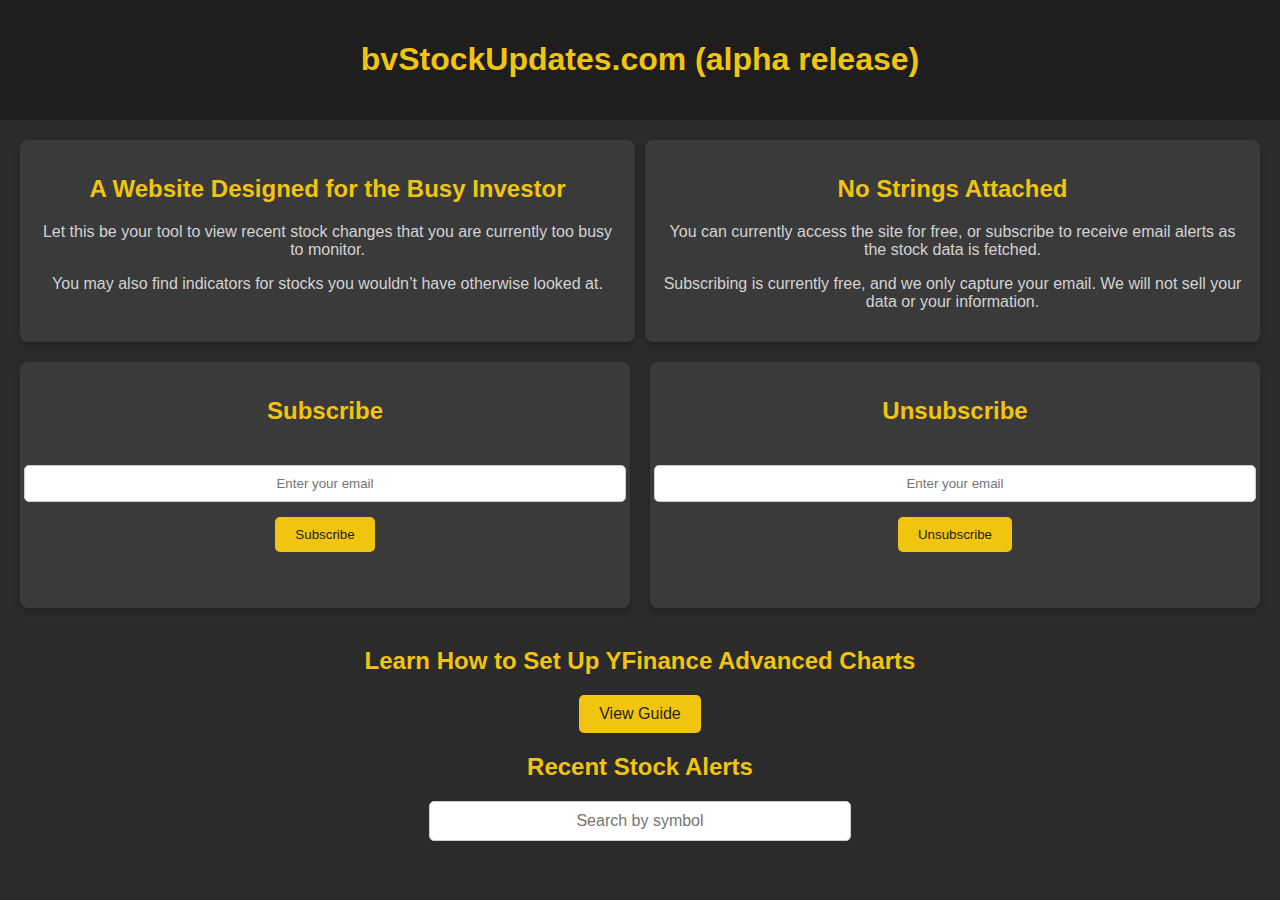
==== index.html @ 1c63c9ad "Initial commit: Backing up bvStockUpdates project" ====
<!DOCTYPE html>
<html lang="en">
<head>
  <meta charset="UTF-8">
  <meta name="viewport" content="width=device-width, initial-scale=1.0">
  <title>bvStockUpdates.com</title>
  <link rel="stylesheet" href="static/style.css">
</head>
<body>
  <header>
    <h1>bvStockUpdates.com (alpha release)</h1>
  </header>

  <main>
    <!-- Divided Section -->
    <section id="intro">
      <div id="left-section">
        <h2>A Website Designed for the Busy Investor</h2>
        <p>Let this be your tool to view recent stock changes that you are currently too busy to monitor.</p>
        <p>You may also find indicators for stocks you wouldn’t have otherwise looked at.</p>
      </div>
      <div id="right-section">
        <h2>No Strings Attached</h2>
        <p>You can currently access the site for free, or subscribe to receive email alerts as the stock data is fetched.</p>
        <p>Subscribing is currently free, and we only capture your email. We will not sell your data or your information.</p>
      </div>
    </section>

    <!-- Subscription and Unsubscription Section -->
    <section id="subscription">
      <div id="subscribe-section">
        <h2>Subscribe</h2>
        <form id="subscribe-form">
          <input type="email" id="email" placeholder="Enter your email" required>
          <button type="submit">Subscribe</button>
        </form>
        <p id="message"></p>
      </div>
      <div id="unsubscribe-section">
        <h2>Unsubscribe</h2>
        <form id="unsubscribe-form">
          <input type="email" id="unsubscribe-email" placeholder="Enter your email" required>
          <button type="submit">Unsubscribe</button>
        </form>
        <p id="unsubscribe-message"></p>
      </div>
    </section>

    <section id="yfinance-button">
      <h2>Learn How to Set Up YFinance Advanced Charts</h2>
      <button onclick="location.href='/yfinance-guide'" style="padding: 10px 20px; font-size: 1rem;">
        View Guide
      </button>
    </section>

    <!-- Stock Alerts Section -->
    <section id="stock-alerts-section">
      <h2>Recent Stock Alerts</h2>
      <input type="text" id="search-bar" placeholder="Search by symbol" />
      <div id="stock-alerts"></div>
    </section>
  </main>

  <script src="static/script.js"></script>
</body>
</html>
---- static/style.css ----
/* General Styles */
body {
  font-family: Arial, sans-serif; /* Use a clean, sans-serif font for readability */
  margin: 0; /* Remove default margin */
  padding: 0; /* Remove default padding */
  background-color: #2b2b2b; /* Dark grey background for a sleek appearance */
  color: #f1f1f1; /* Light grey text for contrast */
}

header {
  background-color: #1e1e1e; /* Darker grey to distinguish the header */
  color: #f1f1f1; /* Light grey text for consistency */
  padding: 20px; /* Add padding for spacing */
  text-align: center; /* Center-align header content */
}

header h1 {
  color: #f1c40f; /* Yellow for header text to stand out */
}

main {
  padding: 20px; /* Add padding around main content */
}

h1, h2, h3 {
  color: #f1c40f; /* Yellow for headings for a consistent theme */
  text-align: center; /* Center-align headings */
}

p {
  color: #d3d3d3; /* Light grey for body text for subtlety */
}

/* Divided Section */
#intro {
  display: flex; /* Use flexbox for layout */
  justify-content: space-between; /* Space out left and right sections evenly */
  gap: 10px; /* Add space between left and right sections */
  margin-bottom: 20px; /* Add space below the section */
}

#left-section, #right-section {
  width: 48%; /* Make each section take up 48% of the container */
  background-color: #3a3a3a; /* Slightly lighter grey for contrast */
  padding: 15px; /* Add padding inside the sections */
  border-radius: 8px; /* Round the corners */
  box-shadow: 0 4px 6px rgba(0, 0, 0, 0.2); /* Add subtle shadow for depth */
  text-align: center; /* Center-align text inside sections */
}

/* Subscription and Unsubscription Section */
#subscription {
  display: flex; /* Use flexbox for layout */
  justify-content: space-between; /* Keep sections side by side */
  gap: 20px; /* Space between sections */
  margin-top: 20px; /* Add space above the section */
}

#subscribe-section, #unsubscribe-section {
  width: 48%; /* Make each section take up 48% of the container */
  background-color: #3a3a3a; /* Match the divided section style */
  padding: 15px; /* Add padding inside the sections */
  border-radius: 8px; /* Round the corners */
  box-shadow: 0 4px 6px rgba(0, 0, 0, 0.2); /* Add subtle shadow for depth */
  display: flex; /* Use flexbox for layout */
  flex-direction: column; /* Stack elements vertically */
  gap: 15px; /* Add space between internal elements */
}

#subscribe-form, #unsubscribe-form {
  display: flex; /* Align input and button in a row */
  flex-direction: column; /* Stack input and button vertically */
  align-items: center; /* Center align elements */
  gap: 10px; /* Add space between input and button */
}

#subscribe-form input,
#unsubscribe-form input {
  width: 100%; /* Ensure input fields are responsive */
  padding: 10px; /* Add padding inside input fields */
  margin: 5px 0; /* Add margin above and below input fields */
  border: 1px solid #ccc; /* Add light border for input fields */
  border-radius: 5px; /* Round the corners */
  text-align: center; /* Center the placeholder text */
}

#subscribe-form button,
#unsubscribe-form button {
  width: auto; /* Keep buttons responsive */
  padding: 10px 20px; /* Add padding inside buttons */
  background-color: #f1c40f; /* Yellow background for buttons */
  color: #1e1e1e; /* Dark grey text for contrast */
  border: none; /* Remove default border */
  border-radius: 5px; /* Round the corners */
  cursor: pointer; /* Change cursor to pointer on hover */
}

button:hover {
  background-color: #e1b30e; /* Slightly darker yellow on hover */
}

#message, #unsubscribe-message {
  margin-top: 10px; /* Add space above messages */
  font-weight: bold; /* Make messages bold */
  color: #f1c40f; /* Yellow color for messages */
}

#yfinance-button {
  display: flex;
  justify-content: center;
  align-items: center;
  flex-direction: column; /* Ensures the button stays centered with text above */
  margin: 20px 0; /* Optional: Adds space above and below the section */
}

#yfinance-button button {
  padding: 10px 20px;
  font-size: 1rem;
  background-color: #f1c40f;
  color: #1e1e1e;
  border: none;
  border-radius: 5px;
  cursor: pointer;
}

#yfinance-button button:hover {
  background-color: #e1b30e;
}

/* Stock Alerts Section */
#stock-alerts-section {
  margin-top: 20px; /* Add space above the section */
  scroll-margin-top: 20px; /* Aligns section at the top of the viewport */
}

#stock-alerts {
  margin-top: 20px; /* Add space above alerts */
  display: flex; /* Use flexbox for layout */
  flex-wrap: wrap; /* Allow alerts to wrap to the next line */
  justify-content: center; /* Center-align alerts */
}

/* Centering the Stock Filter Search Bar */
#search-bar {
  width: 50%; /* Adjust the width to your preference */
  max-width: 400px; /* Prevent it from being too large on wider screens */
  margin: 0 auto 20px; /* Center it horizontally and add spacing below */
  display: block; /* Ensure it behaves as a block element for centering */
  padding: 10px; /* Add padding for user comfort */
  font-size: 16px; /* Keep font size legible */
  border: 1px solid #ccc; /* Add a light border */
  border-radius: 5px; /* Slightly round corners */
  text-align: center; /* Center the placeholder text */
}

/* Card Styling */
.card {
  border: 1px solid #444; /* Add border to match dark theme */
  border-radius: 8px; /* Round the corners */
  padding: 10px; /* Add padding inside cards */
  margin: 10px; /* Add margin around cards */
  background-color: #d3d3d3; /* Light grey background for cards */
  width: 300px; /* Set fixed width for cards */
  box-shadow: 0 2px 4px rgba(0, 0, 0, 0.2); /* Add subtle shadow for depth */
  color: #000; /* Use black text color for contrast */
}

/* Hover Effect for Cards */
.card:hover {
  box-shadow: 0 4px 8px rgba(0, 0, 0, 0.4); /* Add stronger shadow on hover */
  cursor: pointer; /* Change cursor to pointer on hover */
}

/* Ticker Symbol Styling */
.card h3 strong {
  color: #000; /* Use black text color for ticker symbols */
  font-weight: bold; /* Make ticker symbols bold */
}

/* Color Coded Styling */
.card span {
  font-weight: bold; /* Make spans bold */
}

.card span.red {
  color: red; /* Use red for negative differences */
}

.card span.green {
  color: green; /* Use green for moving averages */
}

.card span.blue {
  color: blue; /* Use blue for percentage changes */
}
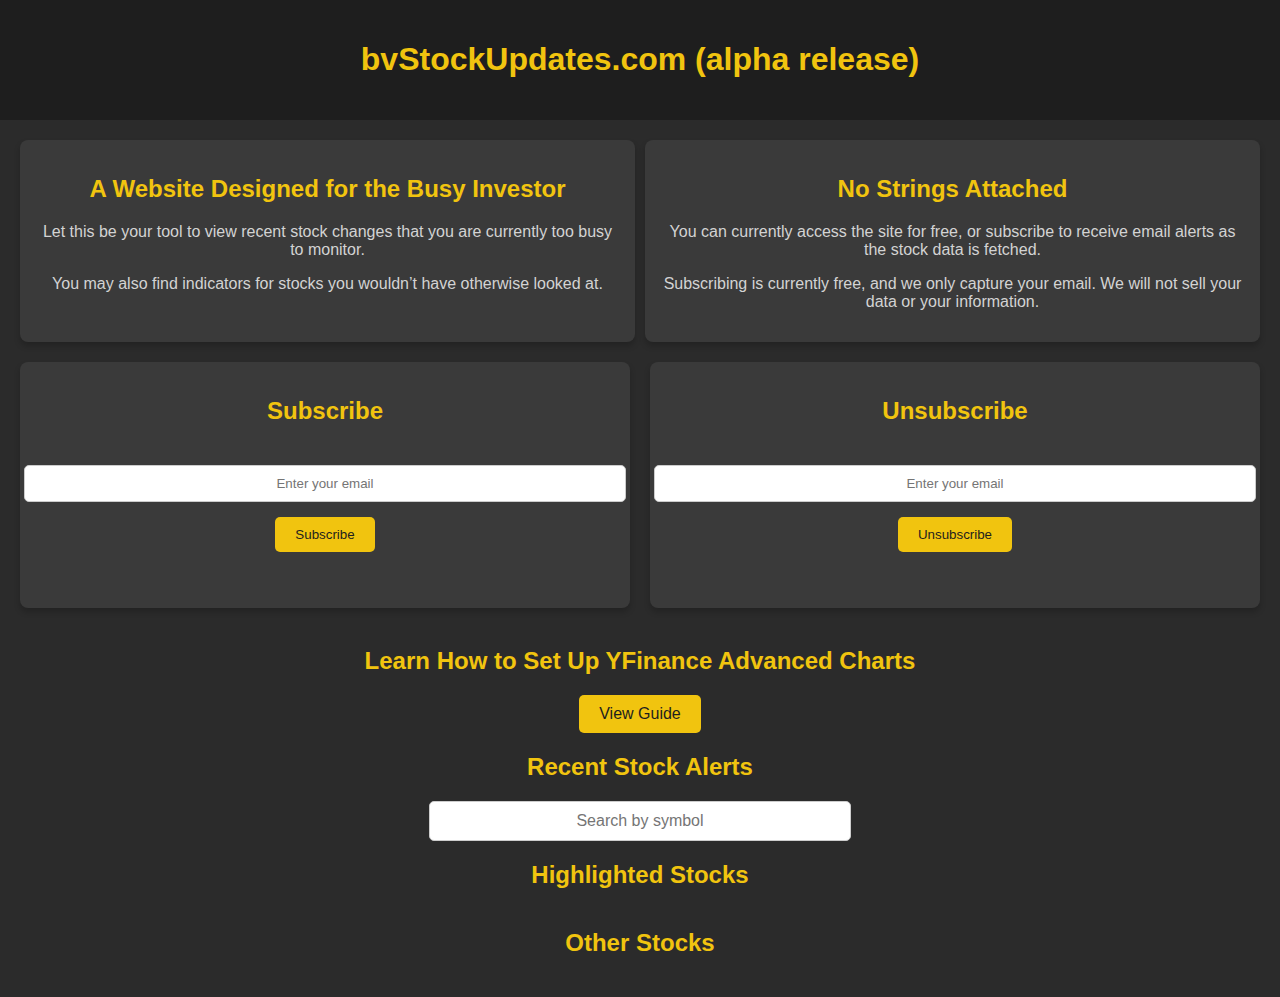
==== commit e7bdb450: "Backing up working changes" ====
--- a/index.html
+++ b/index.html
@@ -57,10 +57,19 @@
     <section id="stock-alerts-section">
       <h2>Recent Stock Alerts</h2>
       <input type="text" id="search-bar" placeholder="Search by symbol" />
-      <div id="stock-alerts"></div>
+    </section>
+
+    <section id="highlighted-stocks-section">
+      <h2>Highlighted Stocks</h2>
+      <div id="highlighted-stocks"></div>
+    </section>
+
+    <section id="other-stocks-section">
+      <h2>Other Stocks</h2>
+      <div id="other-stocks"></div>
     </section>
   </main>
 
   <script src="static/script.js"></script>
 </body>
-</html>
+</html>--- a/static/style.css
+++ b/static/style.css
@@ -138,6 +138,22 @@
   display: flex; /* Use flexbox for layout */
   flex-wrap: wrap; /* Allow alerts to wrap to the next line */
   justify-content: center; /* Center-align alerts */
+}
+
+#highlighted-stocks-section, #other-stocks-section {
+  margin-top: 20px;
+}
+
+#highlighted-stocks, #other-stocks {
+  display: flex;
+  flex-wrap: wrap;
+  justify-content: center;
+  gap: 15px;
+}
+
+#highlighted-stocks-section h2, #other-stocks-section h2 {
+  text-align: center;
+  color: #f1c40f; /* Yellow for section headings */
 }
 
 /* Centering the Stock Filter Search Bar */
@@ -159,7 +175,7 @@
   border-radius: 8px; /* Round the corners */
   padding: 10px; /* Add padding inside cards */
   margin: 10px; /* Add margin around cards */
-  background-color: #d3d3d3; /* Light grey background for cards */
+  background-color: #3a3a3a; /* Light grey background for cards */
   width: 300px; /* Set fixed width for cards */
   box-shadow: 0 2px 4px rgba(0, 0, 0, 0.2); /* Add subtle shadow for depth */
   color: #000; /* Use black text color for contrast */
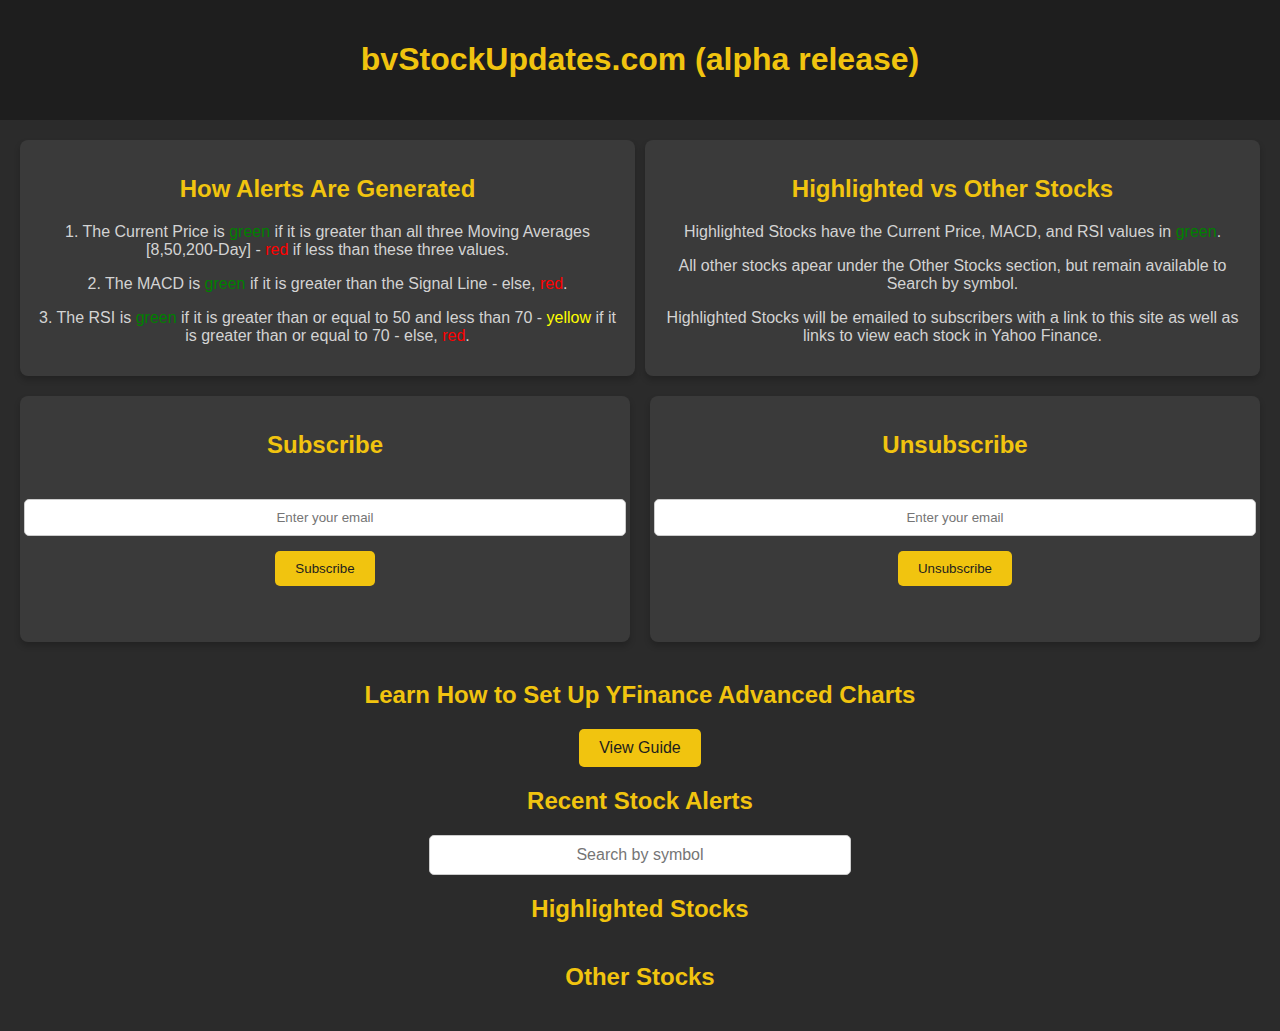
==== commit a6c3d707: "Updated html page" ====
--- a/index.html
+++ b/index.html
@@ -15,14 +15,16 @@
     <!-- Divided Section -->
     <section id="intro">
       <div id="left-section">
-        <h2>A Website Designed for the Busy Investor</h2>
-        <p>Let this be your tool to view recent stock changes that you are currently too busy to monitor.</p>
-        <p>You may also find indicators for stocks you wouldn’t have otherwise looked at.</p>
+        <h2>How Alerts Are Generated</h2>
+        <p>1. The Current Price is <span style="color: green;">green</span> if it is greater than all three Moving Averages [8,50,200-Day] - <span style="color: red;">red</span> if less than these three values.</p>
+        <p>2. The MACD is <span style="color: green;">green</span> if it is greater than the Signal Line - else, <span style="color: red;">red</span>.</p>
+	<p>3. The RSI is <span style="color: green;">green</span> if it is greater than or equal to 50 and less than 70 - <span style="color: yellow;">yellow</span> if it is greater than or equal to 70 - else, <span style="color: red;">red</span>.<p>
       </div>
       <div id="right-section">
-        <h2>No Strings Attached</h2>
-        <p>You can currently access the site for free, or subscribe to receive email alerts as the stock data is fetched.</p>
-        <p>Subscribing is currently free, and we only capture your email. We will not sell your data or your information.</p>
+        <h2>Highlighted vs Other Stocks</h2>
+        <p>Highlighted Stocks have the Current Price, MACD, and RSI values in <span style="color: green;">green</span>.</p>
+        <p>All other stocks apear under the Other Stocks section, but remain available to Search by symbol.</p>
+	<p>Highlighted Stocks will be emailed to subscribers with a link to this site as well as links to view each stock in Yahoo Finance.</p>
       </div>
     </section>
 
@@ -72,4 +74,4 @@
 
   <script src="static/script.js"></script>
 </body>
-</html>+</html>
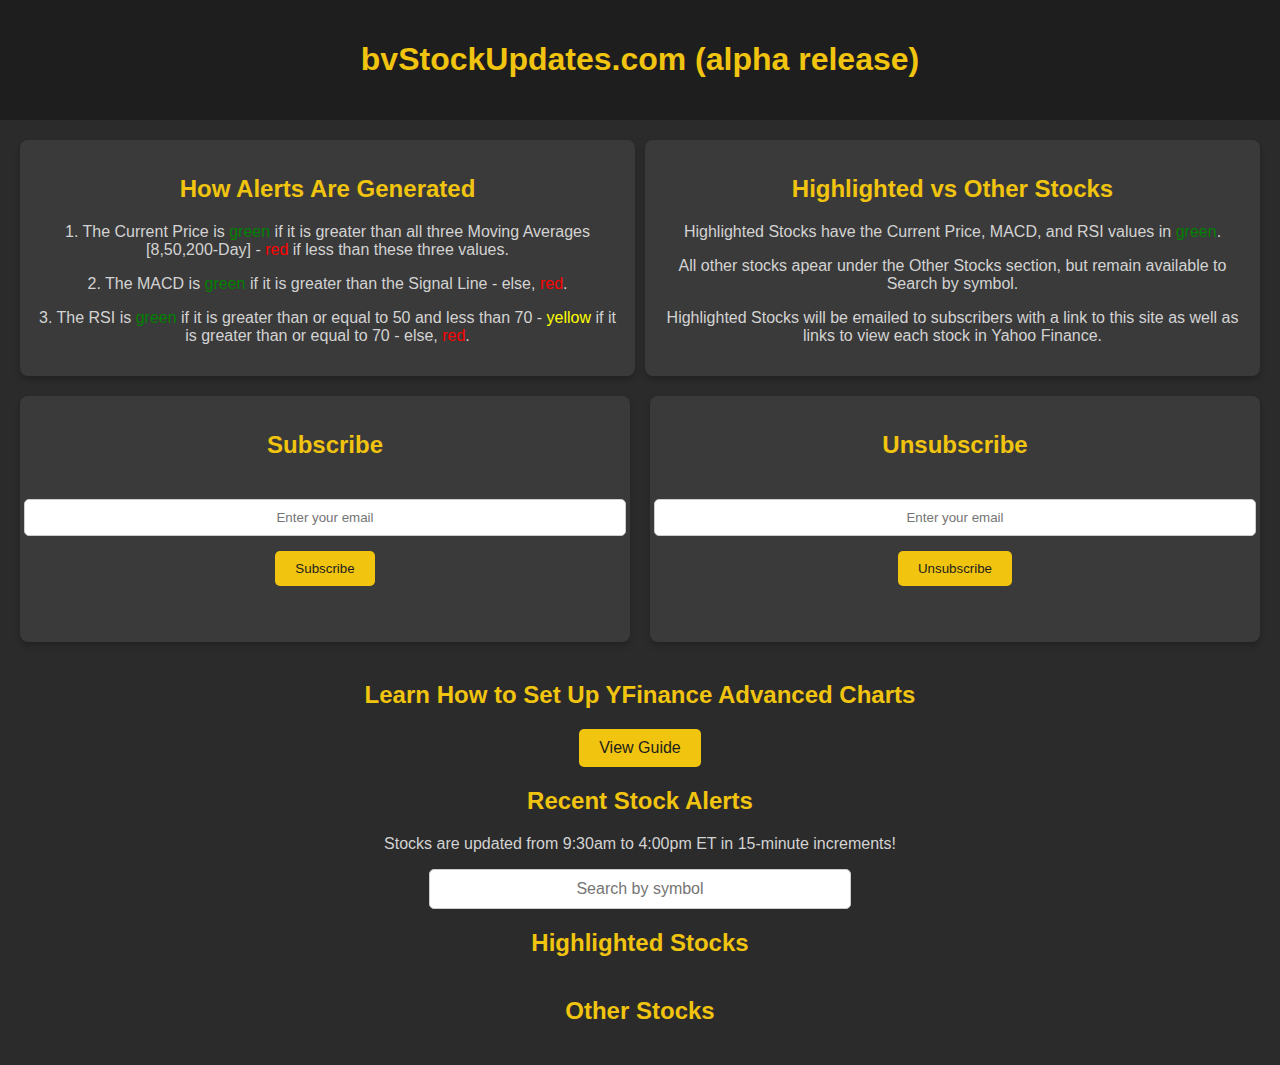
==== commit fb305267: "Updated html and css" ====
--- a/index.html
+++ b/index.html
@@ -58,6 +58,7 @@
     <!-- Stock Alerts Section -->
     <section id="stock-alerts-section">
       <h2>Recent Stock Alerts</h2>
+      <p>Stocks are updated from 9:30am to 4:00pm ET in 15-minute increments!</p>
       <input type="text" id="search-bar" placeholder="Search by symbol" />
     </section>
 
--- a/static/style.css
+++ b/static/style.css
@@ -131,6 +131,7 @@
 #stock-alerts-section {
   margin-top: 20px; /* Add space above the section */
   scroll-margin-top: 20px; /* Aligns section at the top of the viewport */
+  text-align: center;
 }
 
 #stock-alerts {
@@ -208,4 +209,4 @@
 
 .card span.blue {
   color: blue; /* Use blue for percentage changes */
-}+}
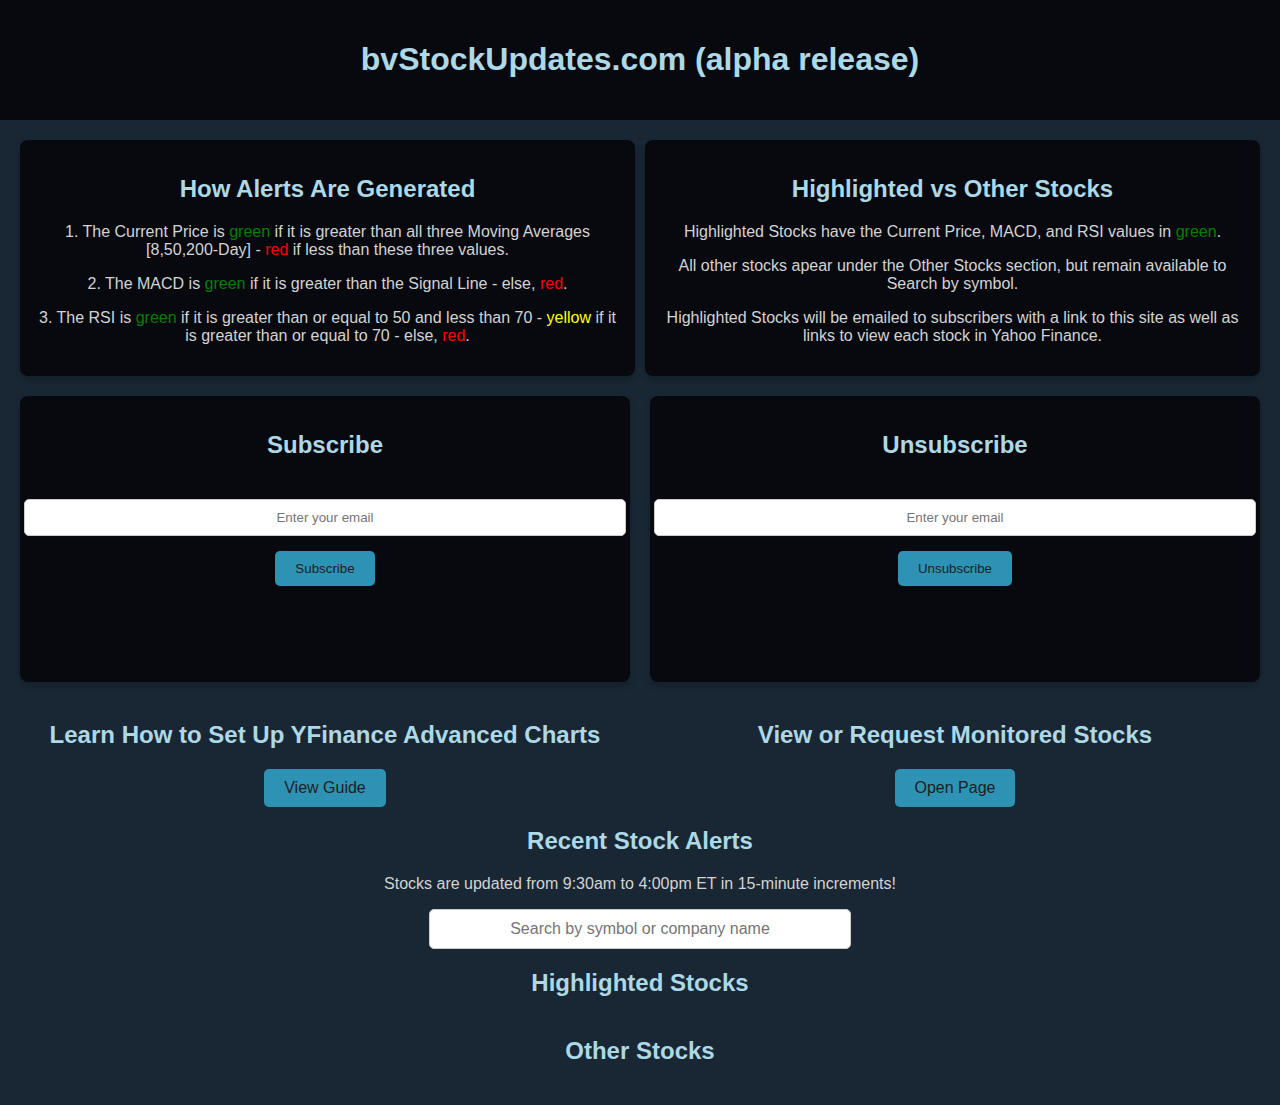
==== commit a926a4fe: "New page, ADX added, request stock features added" ====
--- a/index.html
+++ b/index.html
@@ -48,18 +48,26 @@
       </div>
     </section>
 
-    <section id="yfinance-button">
-      <h2>Learn How to Set Up YFinance Advanced Charts</h2>
-      <button onclick="location.href='/yfinance-guide'" style="padding: 10px 20px; font-size: 1rem;">
-        View Guide
-      </button>
+    <section id="navigation-buttons" style="display: flex; justify-content: space-between; align-items: center; margin-top: 20px;">
+      <div id="yfinance-section" style="text-align: center; flex: 1; margin-right: 10px;">
+        <h2>Learn How to Set Up YFinance Advanced Charts</h2>
+        <button onclick="location.href='/yfinance-guide'" style="padding: 10px 20px; font-size: 1rem; background-color: #2D92B3; color: #1e1e1e; border: none; border-radius: 5px; cursor: pointer;">
+          View Guide
+        </button>
+      </div>
+      <div id="monitored-stocks-section" style="text-align: center; flex: 1; margin-left: 10px;">
+         <h2>View or Request Monitored Stocks</h2>
+        <button onclick="location.href='/monitored-stocks'" style="padding: 10px 20px; font-size: 1rem; background-color: #2D92B3; color: #1e1e1e; border: none; border-radius: 5px; cursor: pointer;">
+          Open Page
+        </button>
+      </div>
     </section>
 
     <!-- Stock Alerts Section -->
     <section id="stock-alerts-section">
       <h2>Recent Stock Alerts</h2>
       <p>Stocks are updated from 9:30am to 4:00pm ET in 15-minute increments!</p>
-      <input type="text" id="search-bar" placeholder="Search by symbol" />
+      <input type="text" id="search-bar" placeholder="Search by symbol or company name" />
     </section>
 
     <section id="highlighted-stocks-section">
@@ -75,4 +83,4 @@
 
   <script src="static/script.js"></script>
 </body>
-</html>
+</html>--- a/static/style.css
+++ b/static/style.css
@@ -1,122 +1,169 @@
 /* General Styles */
 body {
-  font-family: Arial, sans-serif; /* Use a clean, sans-serif font for readability */
-  margin: 0; /* Remove default margin */
-  padding: 0; /* Remove default padding */
-  background-color: #2b2b2b; /* Dark grey background for a sleek appearance */
-  color: #f1f1f1; /* Light grey text for contrast */
+  font-family: Arial, sans-serif;
+  margin: 0;
+  padding: 0;
+  background-color: #192734;
+  color: #f1f1f1;
 }
 
 header {
-  background-color: #1e1e1e; /* Darker grey to distinguish the header */
-  color: #f1f1f1; /* Light grey text for consistency */
-  padding: 20px; /* Add padding for spacing */
-  text-align: center; /* Center-align header content */
+  background-color: #08090F;
+  color: #ADD8E6;
+  padding: 20px;
+  text-align: center;
 }
 
 header h1 {
-  color: #f1c40f; /* Yellow for header text to stand out */
+  color: #ADD8E6;
 }
 
 main {
-  padding: 20px; /* Add padding around main content */
+  padding: 20px;
 }
 
 h1, h2, h3 {
-  color: #f1c40f; /* Yellow for headings for a consistent theme */
-  text-align: center; /* Center-align headings */
+  color: #ADD8E6;
+  text-align: center;
 }
 
 p {
-  color: #d3d3d3; /* Light grey for body text for subtlety */
+  color: #d3d3d3;
 }
 
 /* Divided Section */
 #intro {
-  display: flex; /* Use flexbox for layout */
-  justify-content: space-between; /* Space out left and right sections evenly */
-  gap: 10px; /* Add space between left and right sections */
-  margin-bottom: 20px; /* Add space below the section */
+  display: flex;
+  justify-content: space-between;
+  gap: 10px;
+  margin-bottom: 20px;
 }
 
 #left-section, #right-section {
-  width: 48%; /* Make each section take up 48% of the container */
-  background-color: #3a3a3a; /* Slightly lighter grey for contrast */
-  padding: 15px; /* Add padding inside the sections */
-  border-radius: 8px; /* Round the corners */
-  box-shadow: 0 4px 6px rgba(0, 0, 0, 0.2); /* Add subtle shadow for depth */
-  text-align: center; /* Center-align text inside sections */
+  width: 48%;
+  background-color: #08090F;
+  padding: 15px;
+  border-radius: 8px;
+  box-shadow: 0 4px 6px rgba(0, 0, 0, 0.2);
+  text-align: center;
 }
 
 /* Subscription and Unsubscription Section */
 #subscription {
-  display: flex; /* Use flexbox for layout */
-  justify-content: space-between; /* Keep sections side by side */
-  gap: 20px; /* Space between sections */
-  margin-top: 20px; /* Add space above the section */
+  display: flex;
+  justify-content: space-between;
+  gap: 20px;
+  margin-top: 20px;
 }
 
 #subscribe-section, #unsubscribe-section {
-  width: 48%; /* Make each section take up 48% of the container */
-  background-color: #3a3a3a; /* Match the divided section style */
-  padding: 15px; /* Add padding inside the sections */
-  border-radius: 8px; /* Round the corners */
-  box-shadow: 0 4px 6px rgba(0, 0, 0, 0.2); /* Add subtle shadow for depth */
-  display: flex; /* Use flexbox for layout */
-  flex-direction: column; /* Stack elements vertically */
-  gap: 15px; /* Add space between internal elements */
+  width: 48%;
+  background-color: #08090F;
+  padding: 15px;
+  border-radius: 8px;
+  box-shadow: 0 4px 6px rgba(0, 0, 0, 0.2);
+  display: flex;
+  flex-direction: column;
+  gap: 15px;
 }
 
 #subscribe-form, #unsubscribe-form {
-  display: flex; /* Align input and button in a row */
-  flex-direction: column; /* Stack input and button vertically */
-  align-items: center; /* Center align elements */
-  gap: 10px; /* Add space between input and button */
+  display: flex;
+  flex-direction: column;
+  align-items: center;
+  gap: 10px;
 }
 
 #subscribe-form input,
 #unsubscribe-form input {
-  width: 100%; /* Ensure input fields are responsive */
-  padding: 10px; /* Add padding inside input fields */
-  margin: 5px 0; /* Add margin above and below input fields */
-  border: 1px solid #ccc; /* Add light border for input fields */
-  border-radius: 5px; /* Round the corners */
-  text-align: center; /* Center the placeholder text */
+  width: 100%;
+  padding: 10px;
+  margin: 5px 0;
+  border: 1px solid #ccc;
+  border-radius: 5px;
+  text-align: center;
 }
 
 #subscribe-form button,
 #unsubscribe-form button {
-  width: auto; /* Keep buttons responsive */
-  padding: 10px 20px; /* Add padding inside buttons */
-  background-color: #f1c40f; /* Yellow background for buttons */
-  color: #1e1e1e; /* Dark grey text for contrast */
-  border: none; /* Remove default border */
-  border-radius: 5px; /* Round the corners */
-  cursor: pointer; /* Change cursor to pointer on hover */
+  width: auto;
+  padding: 10px 20px;
+  background-color: #2D92B3;
+  color: #1e1e1e;
+  border: none;
+  border-radius: 5px;
+  cursor: pointer;
 }
 
 button:hover {
-  background-color: #e1b30e; /* Slightly darker yellow on hover */
+  background-color: #2D92B3;
 }
 
 #message, #unsubscribe-message {
-  margin-top: 10px; /* Add space above messages */
-  font-weight: bold; /* Make messages bold */
-  color: #f1c40f; /* Yellow color for messages */
+  margin-top: 10px;
+  font-weight: bold;
+  color: #f1c40f;
+  text-align: center;
+  display: flex;
+  justify-content: center;
+  align-items: center;
+  min-height: 40px;
+}
+
+#monitored-stocks-list, #request-stock {
+  margin-top: 20px;
+  text-align: center;
+}
+
+#stocks-container {
+  display: flex;
+  flex-wrap: wrap;
+  justify-content: center;
+  gap: 15px;
+}
+
+#request-stock-form {
+  display: flex;
+  flex-direction: column;
+  align-items: center;
+  gap: 10px;
+}
+
+#search-bar,
+#request-stock-form input {
+  width: 50%;
+  max-width: 400px;
+  margin: 0 auto 20px;
+  display: block;
+  padding: 10px;
+  font-size: 16px;
+  border: 1px solid #ccc;
+  border-radius: 5px;
+  text-align: center;
+}
+
+#request-stock-form button {
+  padding: 12px 25px;
+  font-size: 1rem;
+  background-color: #2D92B3;
+  color: #000;
+  border: none;
+  border-radius: 5px;
+  cursor: pointer;
 }
 
 #yfinance-button {
   display: flex;
   justify-content: center;
   align-items: center;
-  flex-direction: column; /* Ensures the button stays centered with text above */
-  margin: 20px 0; /* Optional: Adds space above and below the section */
+  flex-direction: column;
+  margin: 20px 0;
 }
 
 #yfinance-button button {
   padding: 10px 20px;
   font-size: 1rem;
-  background-color: #f1c40f;
+  background-color: #2D92B3;
   color: #1e1e1e;
   border: none;
   border-radius: 5px;
@@ -124,21 +171,21 @@
 }
 
 #yfinance-button button:hover {
-  background-color: #e1b30e;
+  background-color: #2D92B3;
 }
 
 /* Stock Alerts Section */
 #stock-alerts-section {
-  margin-top: 20px; /* Add space above the section */
-  scroll-margin-top: 20px; /* Aligns section at the top of the viewport */
+  margin-top: 20px;
+  scroll-margin-top: 20px;
   text-align: center;
 }
 
 #stock-alerts {
-  margin-top: 20px; /* Add space above alerts */
-  display: flex; /* Use flexbox for layout */
-  flex-wrap: wrap; /* Allow alerts to wrap to the next line */
-  justify-content: center; /* Center-align alerts */
+  margin-top: 20px;
+  display: flex;
+  flex-wrap: wrap;
+  justify-content: center;
 }
 
 #highlighted-stocks-section, #other-stocks-section {
@@ -154,59 +201,59 @@
 
 #highlighted-stocks-section h2, #other-stocks-section h2 {
   text-align: center;
-  color: #f1c40f; /* Yellow for section headings */
+  color: #ADD8E6;
 }
 
 /* Centering the Stock Filter Search Bar */
 #search-bar {
-  width: 50%; /* Adjust the width to your preference */
-  max-width: 400px; /* Prevent it from being too large on wider screens */
-  margin: 0 auto 20px; /* Center it horizontally and add spacing below */
-  display: block; /* Ensure it behaves as a block element for centering */
-  padding: 10px; /* Add padding for user comfort */
-  font-size: 16px; /* Keep font size legible */
-  border: 1px solid #ccc; /* Add a light border */
-  border-radius: 5px; /* Slightly round corners */
-  text-align: center; /* Center the placeholder text */
+  width: 50%;
+  max-width: 400px;
+  margin: 0 auto 20px;
+  display: block;
+  padding: 10px;
+  font-size: 16px;
+  border: 1px solid #ccc;
+  border-radius: 5px;
+  text-align: center;
 }
 
 /* Card Styling */
 .card {
-  border: 1px solid #444; /* Add border to match dark theme */
-  border-radius: 8px; /* Round the corners */
-  padding: 10px; /* Add padding inside cards */
-  margin: 10px; /* Add margin around cards */
-  background-color: #3a3a3a; /* Light grey background for cards */
-  width: 300px; /* Set fixed width for cards */
-  box-shadow: 0 2px 4px rgba(0, 0, 0, 0.2); /* Add subtle shadow for depth */
-  color: #000; /* Use black text color for contrast */
+  border: 1px solid #444;
+  border-radius: 8px;
+  padding: 10px;
+  margin: 10px;
+  background-color: #08090F;
+  width: 300px;
+  box-shadow: 0 2px 4px rgba(0, 0, 0, 0.2);
+  color: #000;
 }
 
 /* Hover Effect for Cards */
 .card:hover {
-  box-shadow: 0 4px 8px rgba(0, 0, 0, 0.4); /* Add stronger shadow on hover */
-  cursor: pointer; /* Change cursor to pointer on hover */
+  box-shadow: 0 4px 8px rgba(0, 0, 0, 0.4);
+  cursor: pointer;
 }
 
 /* Ticker Symbol Styling */
 .card h3 strong {
-  color: #000; /* Use black text color for ticker symbols */
-  font-weight: bold; /* Make ticker symbols bold */
+  color: #000;
+  font-weight: bold;
 }
 
 /* Color Coded Styling */
 .card span {
-  font-weight: bold; /* Make spans bold */
+  font-weight: bold;
 }
 
 .card span.red {
-  color: red; /* Use red for negative differences */
+  color: red;
 }
 
 .card span.green {
-  color: green; /* Use green for moving averages */
+  color: green;
 }
 
 .card span.blue {
-  color: blue; /* Use blue for percentage changes */
-}
+  color: blue;
+}